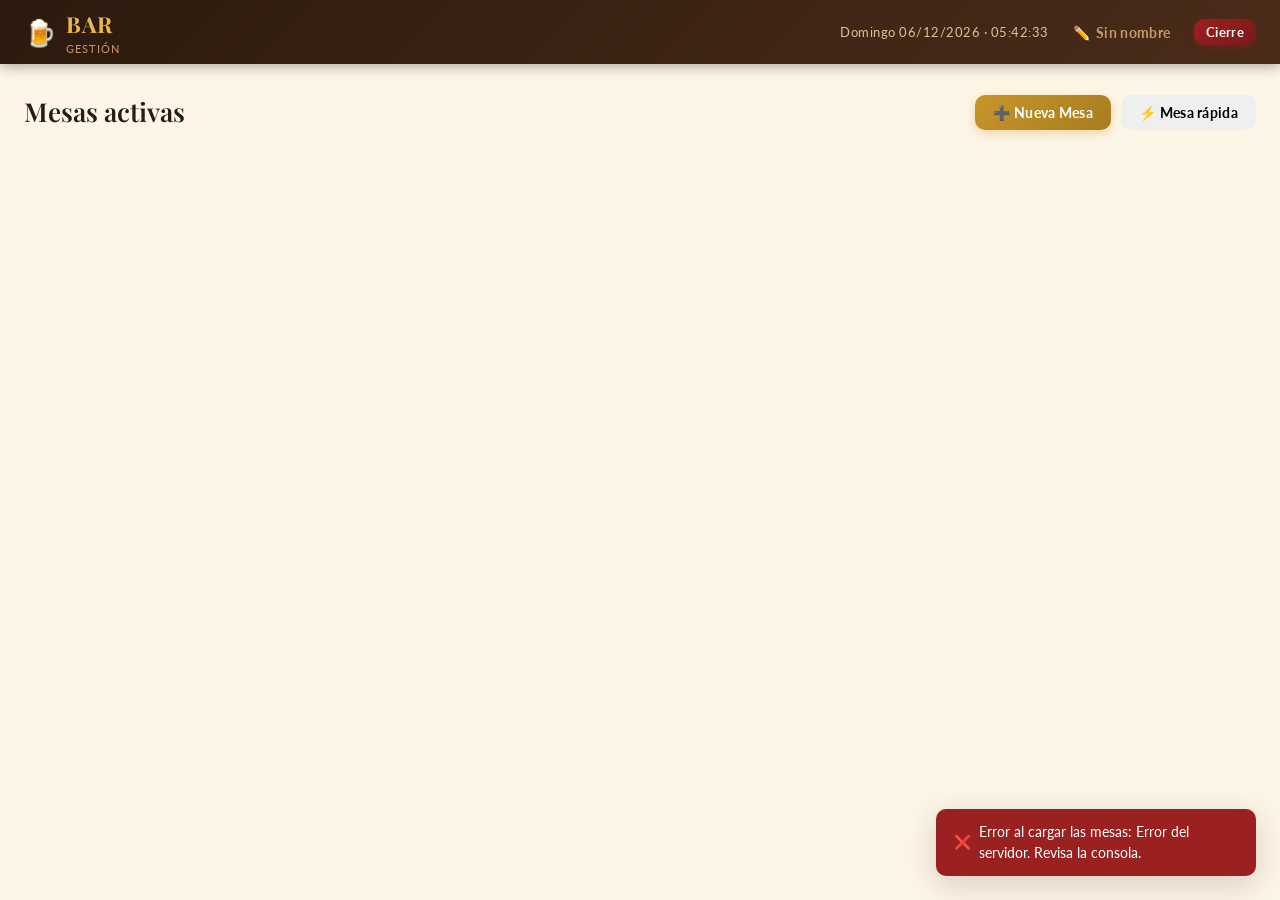
==== index.html @ d3d779aa "Proyecto Restaurante - Versión inicial Co-authored-by: Copilot <223556219+Copilot@users.noreply.gith" ====
<!DOCTYPE html>
<html lang="es">
<head>
  <meta charset="UTF-8" />
  <meta name="viewport" content="width=device-width, initial-scale=1.0" />
  <title>Bar · Gestión de Mesas</title>
  <link rel="stylesheet" href="style.css" />
</head>
<body>

  <header class="header">
    <div class="header-logo">
      <span class="icon">🍺</span>
      <div>
        <h1>BAR</h1>
        <div class="subtitle">GESTIÓN</div>
      </div>
    </div>
    <div class="header-right">
      <div class="header-clock" id="reloj"></div>
      <button class="btn btn-ghost" id="btnCambiarDispositivo">
       ✏️<span id="headerNombreDispositivo"></span>
      </button>
      <button class="btn btn-danger btn-sm" id="btnCierre">Cierre</button>
    </div>
  </header>

  <main class="page-main">
    <div class="page-toolbar">
      <h2>Mesas activas</h2>
      <div class="toolbar-actions">
        <button class="btn btn-primary" id="btnNuevaMesa">
          ➕ Nueva Mesa
        </button>
        <button class="btn btn-secondary" id="btnNuevaMesaRapida">
          ⚡ Mesa rápida
        </button>
      </div>
    </div>

    <div class="mesas-grid" id="mesasGrid">
    </div>
  </main>

  <div class="modal-overlay" id="modalNombreDispositivo">
    <div class="modal">
      <h3>Trabajador:</h3>
      <p class="modal-sub">Aparecerá cuando estés atendiendo una mesa.</p>
      <div class="form-group">
        <label for="inputNombreDispositivo">Nombre</label>
        <input
          type="text"
          id="inputNombreDispositivo"
          class="form-input"
          placeholder="Ej: Juan Pérez, María García..."
          maxlength="60"
          autocomplete="off"
        />
      </div>
      <div class="modal-actions">
        <button class="btn btn-primary" id="btnConfirmarDispositivo">Guardar</button>
      </div>
    </div>
  </div>

  <div class="modal-overlay" id="modalCrearMesa">
    <div class="modal">
      <h3>➕ Nueva Mesa</h3>
      <p class="modal-sub">Introduce el nombre o número para identificar la mesa.</p>
      <div class="form-group">
        <label for="inputNombreMesa">Nombre o número de mesa</label>
        <input
          type="text"
          id="inputNombreMesa"
          class="form-input"
          placeholder="Ej: Mesa 5, Terraza 2, Barra..."
          maxlength="40"
          autocomplete="off"
        />
      </div>
      <div class="modal-actions">
        <button class="btn btn-outline" id="btnCancelarCrear">Cancelar</button>
        <button class="btn btn-primary" id="btnConfirmarCrear">Crear Mesa</button>
      </div>
    </div>
  </div>

  <div class="modal-overlay" id="modalCierrePassword">
    <div class="modal">
      <h3>Acceso administrativo</h3>
      <p class="modal-sub">Introduce la contraseña para abrir el cierre del día.</p>
      <div class="form-group">
        <label for="inputCierrePassword">Contraseña</label>
        <input
          type="password"
          id="inputCierrePassword"
          class="form-input"
          placeholder="Contraseña de administrador"
          autocomplete="current-password"
        />
      </div>
      <div class="modal-actions">
        <button class="btn btn-outline" id="btnCancelarCierre">Cancelar</button>
        <button class="btn btn-danger" id="btnConfirmarCierre">Entrar</button>
      </div>
    </div>
  </div>

  <div class="loader-overlay" id="loader">
    <div class="spinner"></div>
  </div>

  <div class="toast-container" id="toastContainer"></div>

  <script src="api.js"></script>
  <script src="main.js"></script>
</body>
</html>
---- style.css ----
@import url('https://fonts.googleapis.com/css2?family=Playfair+Display:wght@600;700&family=Lato:wght@300;400;700&display=swap');

/* ─── VARIABLES ─────────────────────────────────────────────── */
:root {
  --bg:            #FDF5E6;
  --bg-card:       #FFFBF4;
  --bg-dark:       #2C1A0E;

  --brown-900:     #1A0D06;
  --brown-800:     #2C1A0E;
  --brown-700:     #4A2C1A;
  --brown-600:     #6B3F2A;
  --brown-500:     #8B5E3C;
  --brown-400:     #A87850;
  --brown-300:     #C49A6C;
  --brown-200:     #DCC098;
  --brown-100:     #EDD9B8;
  --brown-50:      #FAF0DC;

  --gold:          #C8952A;
  --gold-light:    #E8B84B;

  --text:          #2C1A0E;
  --text-muted:    #7A5A42;
  --text-light:    #B08060;

  --success:       #3A7A40;
  --success-bg:    #EAF5EB;
  --danger:        #9B2020;
  --danger-bg:     #FAEAEA;
  --warning:       #8A6000;
  --warning-bg:    #FFF8E1;
  --info-bg:       #EAF0FB;

  --border:        #D9C4A5;
  --border-light:  #EDE0CA;
  --shadow-sm:     0 2px 6px rgba(44,26,14,.10);
  --shadow:        0 4px 16px rgba(44,26,14,.14);
  --shadow-lg:     0 8px 32px rgba(44,26,14,.18);

  --radius:        10px;
  --radius-lg:     16px;

  --font-display:  'Playfair Display', Georgia, serif;
  --font-body:     'Lato', sans-serif;
}

/* ─── RESET & BASE ──────────────────────────────────────────── */
*, *::before, *::after { box-sizing: border-box; margin: 0; padding: 0; }

body {
  font-family: var(--font-body);
  background: var(--bg);
  color: var(--text);
  min-height: 100vh;
  font-size: 15px;
  line-height: 1.55;
}

.mesa-html,
body.mesa-page-body {
  height: 100%;
  overflow: hidden;
  overscroll-behavior-y: none;
}

/* ─── SCROLLBAR ─────────────────────────────────────────────── */
::-webkit-scrollbar { width: 6px; height: 6px; }
::-webkit-scrollbar-track { background: var(--brown-50); }
::-webkit-scrollbar-thumb { background: var(--brown-300); border-radius: 3px; }

/* ─── HEADER ────────────────────────────────────────────────── */
.header {
  background: linear-gradient(135deg, var(--brown-800) 0%, var(--brown-700) 100%);
  color: #fff;
  padding: 0 24px;
  height: 64px;
  display: flex;
  align-items: center;
  justify-content: space-between;
  box-shadow: 0 3px 12px rgba(0,0,0,.3);
  position: sticky;
  top: 0;
  z-index: 100;
}

.header-logo {
  display: flex;
  align-items: center;
  gap: 10px;
}

.header-logo .icon { font-size: 26px; }

.header-logo h1 {
  font-family: var(--font-display);
  font-size: 22px;
  font-weight: 700;
  color: var(--gold-light);
  letter-spacing: .5px;
}

.header-logo .subtitle {
  font-size: 11px;
  color: var(--brown-300);
  letter-spacing: 1px;
  text-transform: uppercase;
  margin-top: -2px;
}

.header-right {
  display: flex;
  align-items: center;
  gap: 12px;
}

.header-clock {
  font-size: 13px;
  color: var(--brown-200);
  letter-spacing: .5px;
  min-width: 140px;
  text-align: right;
}

/* ─── BOTONES ───────────────────────────────────────────────── */
.btn {
  display: inline-flex;
  align-items: center;
  gap: 6px;
  padding: 9px 18px;
  border: none;
  border-radius: var(--radius);
  font-family: var(--font-body);
  font-size: 14px;
  font-weight: 700;
  cursor: pointer;
  transition: all .18s ease;
  text-decoration: none;
  white-space: nowrap;
  letter-spacing: .3px;
}

.btn:active { transform: scale(.97); }

.btn-primary {
  background: linear-gradient(135deg, var(--gold) 0%, #A87C20 100%);
  color: #fff;
  box-shadow: 0 3px 10px rgba(200,149,42,.35);
}
.btn-primary:hover { background: linear-gradient(135deg, var(--gold-light) 0%, var(--gold) 100%); box-shadow: 0 4px 14px rgba(200,149,42,.45); }

.btn-success {
  background: linear-gradient(135deg, var(--success) 0%, #2E6033 100%);
  color: #fff;
  box-shadow: 0 3px 10px rgba(58,122,64,.3);
}
.btn-success:hover { filter: brightness(1.1); }

.btn-danger {
  background: linear-gradient(135deg, var(--danger) 0%, #7A1A1A 100%);
  color: #fff;
  box-shadow: 0 3px 10px rgba(155,32,32,.3);
}
.btn-danger:hover { filter: brightness(1.1); }

.btn-outline {
  background: transparent;
  color: var(--brown-600);
  border: 2px solid var(--brown-300);
}
.btn-outline:hover { background: var(--brown-50); border-color: var(--brown-400); }

.btn-ghost {
  background: transparent;
  color: var(--brown-300);
  border: none;
  padding: 6px 12px;
}
.btn-ghost:hover { background: rgba(255,255,255,.1); color: #fff; }

.btn-sm { padding: 5px 12px; font-size: 13px; }
.btn-lg { padding: 13px 28px; font-size: 16px; }
.btn:disabled { opacity: .45; cursor: not-allowed; transform: none !important; }

/* ─── PÁGINA PRINCIPAL (index) ──────────────────────────────── */
.page-main { max-width: 1280px; margin: 0 auto; padding: 28px 24px; }

.page-toolbar {
  display: flex;
  align-items: center;
  justify-content: space-between;
  margin-bottom: 28px;
  flex-wrap: wrap;
  gap: 12px;
}

.page-toolbar h2 {
  font-family: var(--font-display);
  font-size: 26px;
  color: var(--brown-800);
  font-weight: 600;
}

.toolbar-actions { display: flex; gap: 10px; flex-wrap: wrap; }

/* ─── GRID DE MESAS ─────────────────────────────────────────── */
.mesas-grid {
  display: grid;
  grid-template-columns: repeat(auto-fill, minmax(220px, 1fr));
  gap: 18px;
}

.mesa-card {
  background: var(--bg-card);
  border: 1.5px solid var(--border);
  border-radius: var(--radius-lg);
  padding: 20px;
  cursor: pointer;
  transition: all .2s ease;
  position: relative;
  box-shadow: var(--shadow-sm);
  overflow: hidden;
}

.mesa-card::before {
  content: '';
  position: absolute;
  top: 0; left: 0; right: 0;
  height: 4px;
  background: var(--brown-300);
  transition: background .2s ease;
}

.mesa-card.disponible::before { background: linear-gradient(90deg, var(--gold), var(--gold-light)); }
.mesa-card.bloqueada::before  { background: linear-gradient(90deg, #e05c3a, #c94020); }
.mesa-card.pagada::before     { background: linear-gradient(90deg, var(--success), #4CAF50); }

.mesa-card {
  cursor: pointer;
}

.mesa-card:hover {
  border-color: var(--brown-400);
  box-shadow: var(--shadow);
  transform: translateY(-2px);
}

.mesa-card.bloqueada { cursor: not-allowed; }
.mesa-card.bloqueada:hover { transform: none; }
.mesa-card.pagada { opacity: .75; }

.mesa-card-header {
  display: flex;
  align-items: flex-start;
  justify-content: space-between;
  margin-bottom: 12px;
}

.mesa-nombre {
  font-family: var(--font-display);
  font-size: 20px;
  font-weight: 700;
  color: var(--brown-800);
}

.mesa-card-meta {
  display: flex;
  justify-content: space-between;
  align-items: center;
  gap: 16px;
  margin-bottom: 14px;
  flex-wrap: wrap;
}

.mesa-card-footer {
  display: flex;
  justify-content: flex-end;
  margin-bottom: 8px;
}

.mesa-card-toggle {
  padding: 8px 14px;
  border-radius: 999px;
}

.mesa-card-details {
  max-height: 0;
  overflow: hidden;
  opacity: 0;
  transition: max-height .22s ease, opacity .22s ease, padding-top .22s ease;
  border-top: 1px solid var(--border);
  padding-top: 0;
}

.mesa-card.expanded .mesa-card-details {
  max-height: 800px;
  opacity: 1;
  padding-top: 14px;
}

.mesa-details-loading,
.mesa-details-empty,
.mesa-details-error {
  font-size: 14px;
  color: var(--text-muted);
  padding: 8px 0;
}

.mesa-detail-group {
  display: grid;
  gap: 8px;
  margin-bottom: 14px;
}

.mesa-detail-title {
  font-size: 13px;
  font-weight: 700;
  color: var(--brown-700);
  text-transform: uppercase;
  letter-spacing: .5px;
}

.mesa-detail-row {
  display: flex;
  justify-content: space-between;
  gap: 12px;
  padding: 10px 0;
  border-top: 1px solid var(--border);
}

.mesa-detail-row:first-child {
  border-top: none;
}

.mesa-detail-item {
  flex: 1 1 60%;
  min-width: 0;
  color: var(--brown-800);
  font-size: 14px;
}

.mesa-detail-qty {
  font-weight: 700;
  margin-right: 6px;
  color: var(--brown-600);
}

.mesa-detail-meta {
  white-space: nowrap;
  font-size: 13px;
  color: var(--text-muted);
}

.mesa-detail-status {
  font-size: 12px;
  font-weight: 700;
  color: var(--brown-500);
  margin-left: 6px;
}

.mesa-card-actions {
  display: flex;
  justify-content: flex-end;
  gap: 10px;
  padding-top: 6px;
}

.mesa-card-open-button {
  white-space: nowrap;
}

.mesa-card.expanded {
  box-shadow: var(--shadow);
}

.badge {
  display: inline-flex;
  align-items: center;
  gap: 4px;
  padding: 3px 9px;
  border-radius: 20px;
  font-size: 11px;
  font-weight: 700;
  letter-spacing: .5px;
  text-transform: uppercase;
}

.badge-disponible { background: var(--warning-bg); color: var(--warning); }
.badge-bloqueada  { background: #FDECEA; color: #B71C1C; }
.badge-pagada     { background: var(--success-bg); color: var(--success); }

.mesa-info {
  font-size: 13px;
  color: var(--text-muted);
  margin-bottom: 14px;
  min-height: 36px;
}

.mesa-info .camarero {
  display: flex;
  align-items: center;
  gap: 5px;
  font-weight: 700;
  color: #B71C1C;
  margin-bottom: 2px;
}

.mesa-total {
  font-size: 22px;
  font-weight: 700;
  color: var(--brown-700);
  font-family: var(--font-display);
}

.mesa-total span { font-size: 13px; font-weight: 400; color: var(--text-muted); }

.empty-state {
  grid-column: 1 / -1;
  text-align: center;
  padding: 80px 20px;
  color: var(--text-muted);
}
.empty-state .empty-icon { font-size: 64px; margin-bottom: 16px; opacity: .4; }
.empty-state h3 { font-family: var(--font-display); font-size: 22px; margin-bottom: 8px; color: var(--brown-500); }
.empty-state p  { font-size: 14px; }

/* ─── PÁGINA DE MESA ────────────────────────────────────────── */
.page-mesa { height: calc(100dvh - 64px); display: flex; flex-direction: column; overflow: hidden; overscroll-behavior: contain; }

.mesa-header {
  background: var(--bg-card);
  border-bottom: 1.5px solid var(--border);
  padding: 14px 24px;
  display: flex;
  align-items: center;
  justify-content: space-between;
  gap: 12px;
  flex-wrap: wrap;
  box-shadow: var(--shadow-sm);
  position: sticky;
  top: 0;
  z-index: 90;
  flex-shrink: 0;
}

.mesa-header-left { 
  display: flex;
  align-items: center;
  gap: 10px;
  flex-wrap: wrap;
}

.mesa-header h2 {
  font-family: var(--font-display);
  font-size: 24px;
  color: var(--brown-800);
}

.mesa-header .camarero-tag {
  background: var(--brown-50);
  border: 1.5px solid var(--border);
  border-radius: 20px;
  padding: 4px 12px;
  font-size: 13px;
  color: var(--brown-600);
}

.mesa-header .camarero-tag strong { color: var(--brown-800); }

.mesa-body {
  flex: 1;
  display: grid;
  grid-template-columns: 1fr 480px;
  overflow: hidden;
}

/* ─── PANEL IZQUIERDO: PRODUCTOS ────────────────────────────── */
.productos-panel {
  display: flex;
  flex-direction: column;
  border-right: 1.5px solid var(--border);
  overflow: hidden;
}

.productos-search {
  padding: 14px 16px;
  border-bottom: 1px solid var(--border-light);
  background: var(--brown-50);
}

.search-input {
  width: 100%;
  padding: 9px 14px;
  border: 1.5px solid var(--border);
  border-radius: var(--radius);
  font-family: var(--font-body);
  font-size: 14px;
  background: #fff;
  color: var(--text);
  outline: none;
  transition: border-color .2s;
}
.search-input:focus { border-color: var(--brown-400); box-shadow: 0 0 0 3px rgba(168,120,80,.12); }
.search-input::placeholder { color: var(--text-light); }

.categorias-tabs {
  display: flex;
  gap: 6px;
  padding: 10px 16px;
  border-bottom: 1px solid var(--border-light);
  background: var(--brown-50);
  overflow-x: auto;
  flex-shrink: 0;
}
.categorias-tabs::-webkit-scrollbar { height: 3px; }

.cat-tab {
  padding: 5px 14px;
  border-radius: 20px;
  font-size: 12px;
  font-weight: 700;
  cursor: pointer;
  border: 1.5px solid var(--border);
  background: #fff;
  color: var(--text-muted);
  white-space: nowrap;
  transition: all .15s;
}
.cat-tab.active, .cat-tab:hover {
  background: var(--brown-700);
  border-color: var(--brown-700);
  color: #fff;
}

.productos-lista {
  flex: 1;
  overflow-y: auto;
  overscroll-behavior: contain;
  -webkit-overflow-scrolling: touch;
  padding: 12px 16px;
  display: flex;
  flex-direction: column;
  gap: 8px;
}

.producto-row {
  background: var(--bg-card);
  border: 1.5px solid var(--border-light);
  border-radius: var(--radius);
  padding: 12px 14px;
  display: flex;
  align-items: center;
  justify-content: space-between;
  gap: 10px;
  transition: all .15s;
}
.producto-row:hover { border-color: var(--brown-300); background: var(--brown-50); }
.producto-row.en-pedido { border-color: var(--gold); background: #FFFBEF; }

.prod-info { flex: 1; }
.prod-nombre { font-weight: 700; font-size: 14px; color: var(--brown-800); }
.prod-cat    { font-size: 11px; color: var(--text-light); text-transform: uppercase; letter-spacing: .5px; }
.prod-precio { font-family: var(--font-display); font-weight: 700; color: var(--brown-600); font-size: 15px; min-width: 55px; text-align: right; }

.qty-control {
  display: flex;
  align-items: center;
  gap: 8px;
  background: var(--brown-50);
  border: 1.5px solid var(--border);
  border-radius: var(--radius);
  padding: 2px 4px;
}

.qty-btn {
  width: 28px; height: 28px;
  border: none;
  border-radius: 6px;
  background: var(--brown-700);
  color: #fff;
  font-size: 18px;
  font-weight: 700;
  cursor: pointer;
  display: flex; align-items: center; justify-content: center;
  line-height: 1;
  transition: background .15s;
  padding-bottom: 2px;
}
.qty-btn:hover   { background: var(--brown-800); }
.qty-btn.minus   { background: var(--brown-400); }
.qty-btn.minus:hover { background: var(--brown-500); }

.qty-val {
  min-width: 26px;
  text-align: center;
  font-weight: 700;
  font-size: 15px;
  color: var(--brown-800);
}

/* ─── PANEL DERECHO: PEDIDO ─────────────────────────────────── */
.pedido-panel {
  display: flex;
  flex-direction: column;
  background: var(--bg-card);
  overflow: hidden;
}

.pedido-header {
  padding: 14px 16px;
  border-bottom: 1.5px solid var(--border);
  background: var(--brown-800);
  color: #fff;
}

.pedido-header h3 {
  font-family: var(--font-display);
  font-size: 18px;
  color: var(--gold-light);
}

.pedido-lista {
  flex: 1;
  overflow-y: auto;
  overscroll-behavior: contain;
  -webkit-overflow-scrolling: touch;
  padding: 12px;
  display: flex;
  flex-direction: column;
  gap: 6px;
}

.pedido-empty {
  text-align: center;
  padding: 40px 16px;
  color: var(--text-light);
  font-size: 13px;
}
.pedido-empty .pedido-empty-icon { font-size: 40px; margin-bottom: 10px; opacity: .35; }

.pedido-linea {
  background: var(--brown-50);
  border: 1px solid var(--border-light);
  padding: 14px 14px;
  border-radius: 12px;
  display: flex;
  align-items: center;
  gap: 8px;
}

.pedido-linea-qty {
  width: 26px; height: 26px;
  background: var(--brown-700);
  color: #fff;
  border-radius: 6px;
  display: flex; align-items: center; justify-content: center;
  font-size: 12px;
  font-weight: 700;
  flex-shrink: 0;
}

.pedido-linea-nombre {
  flex: 1;
  font-size: 14px;
  font-weight: 700;
  color: var(--brown-800);
  line-height: 1.3;
}

.pedido-linea-subtotal {
  font-family: var(--font-display);
  font-weight: 700;
  color: var(--brown-700);
  font-size: 15px;
  min-width: 52px;
  text-align: right;
}

.pedido-linea-del {
  width: 22px; height: 22px;
  border: none;
  background: transparent;
  color: var(--text-light);
  cursor: pointer;
  border-radius: 4px;
  display: flex; align-items: center; justify-content: center;
  font-size: 16px;
  transition: all .15s;
  flex-shrink: 0;
}
.pedido-linea-del:hover { background: var(--danger-bg); color: var(--danger); }

.pedido-footer {
  border-top: 2px solid var(--border);
  padding: 16px;
}

.pedido-total-row {
  display: flex;
  justify-content: space-between;
  align-items: center;
  margin-bottom: 16px;
}

.pedido-total-label {
  font-size: 13px;
  font-weight: 700;
  color: var(--text-muted);
  text-transform: uppercase;
  letter-spacing: .5px;
}

.pedido-total-amount {
  font-family: var(--font-display);
  font-size: 28px;
  font-weight: 700;
  color: var(--brown-800);
}

.pedido-total-amount .eur { font-size: 16px; color: var(--text-muted); }

.pedido-actions { display: flex; flex-direction: column; gap: 8px; }

/* ─── PÁGINA DE CIERRE ──────────────────────────────────────── */
.page-cierre { max-width: 900px; margin: 0 auto; padding: 28px 24px; }

.cierre-header {
  display: flex;
  align-items: center;
  gap: 16px;
  margin-bottom: 28px;
}

.cierre-header h2 {
  font-family: var(--font-display);
  font-size: 28px;
  color: var(--brown-800);
}

.alert {
  padding: 14px 18px;
  border-radius: var(--radius);
  margin-bottom: 20px;
  display: flex;
  align-items: flex-start;
  gap: 12px;
  font-size: 14px;
}

.alert-icon { font-size: 20px; flex-shrink: 0; margin-top: 1px; }
.alert-body h4 { font-size: 14px; font-weight: 700; margin-bottom: 3px; }

.alert-warning { background: var(--warning-bg); color: var(--warning); border: 1.5px solid #FFD54F; }
.alert-success { background: var(--success-bg); color: var(--success); border: 1.5px solid #A5D6A7; }
.alert-info    { background: var(--info-bg); color: #1A4A8A; border: 1.5px solid #90CAF9; }

.cierre-resumen {
  background: var(--bg-card);
  border: 1.5px solid var(--border);
  border-radius: var(--radius-lg);
  padding: 24px;
  margin-bottom: 24px;
  box-shadow: var(--shadow-sm);
}

.cierre-resumen h3 {
  font-family: var(--font-display);
  font-size: 18px;
  color: var(--brown-700);
  margin-bottom: 16px;
  padding-bottom: 10px;
  border-bottom: 1px solid var(--border-light);
}

.cierre-mesas-list { display: flex; flex-direction: column; gap: 10px; }

.cierre-mesa-item {
  border: 1px solid var(--border-light);
  border-radius: var(--radius);
  overflow: hidden;
}

.cierre-mesa-title {
  background: var(--brown-50);
  padding: 10px 14px;
  display: flex;
  justify-content: space-between;
  align-items: center;
  cursor: pointer;
  user-select: none;
}

.cierre-mesa-title h4 {
  font-weight: 700;
  font-size: 15px;
  color: var(--brown-800);
}

.cierre-mesa-title .mesa-camarero {
  font-size: 12px;
  color: var(--text-muted);
}

.cierre-mesa-total-badge {
  font-family: var(--font-display);
  font-size: 16px;
  font-weight: 700;
  color: var(--brown-700);
  background: var(--gold-light);
  padding: 3px 12px;
  border-radius: 20px;
  color: var(--brown-900);
}

.cierre-mesa-lineas {
  background: #fff;
  padding: 8px 14px;
  display: none;
}

.cierre-mesa-lineas.open { display: block; }

.cierre-linea-row {
  display: flex;
  justify-content: space-between;
  padding: 5px 0;
  font-size: 13px;
  border-bottom: 1px solid var(--border-light);
}
.cierre-linea-row:last-child { border-bottom: none; }

.cierre-total-final {
  background: var(--brown-800);
  color: #fff;
  border-radius: var(--radius-lg);
  padding: 20px 28px;
  display: flex;
  align-items: center;
  justify-content: space-between;
  margin-bottom: 24px;
  box-shadow: var(--shadow);
}

.cierre-total-final .label {
  font-size: 14px;
  color: var(--brown-200);
  text-transform: uppercase;
  letter-spacing: .8px;
  font-weight: 700;
}

.cierre-total-final .amount {
  font-family: var(--font-display);
  font-size: 40px;
  font-weight: 700;
  color: var(--gold-light);
}

.cierre-actions { display: flex; gap: 12px; flex-wrap: wrap; }

.mesas-pendientes-list {
  margin-top: 10px;
  display: flex;
  flex-direction: column;
  gap: 6px;
}

.pendiente-item {
  background: #fff;
  border: 1px solid #FFCDD2;
  border-radius: var(--radius);
  padding: 8px 12px;
  display: flex;
  justify-content: space-between;
  font-size: 13px;
}

/* ─── MODALES ───────────────────────────────────────────────── */
.modal-overlay {
  position: fixed;
  inset: 0;
  background: rgba(30,15,5,.55);
  backdrop-filter: blur(3px);
  display: flex;
  align-items: center;
  justify-content: center;
  z-index: 999;
  opacity: 0;
  pointer-events: none;
  transition: opacity .2s;
}

.modal-overlay.open { opacity: 1; pointer-events: all; }

.modal {
  background: var(--bg-card);
  border-radius: var(--radius-lg);
  padding: 28px;
  width: 100%;
  max-width: 400px;
  box-shadow: var(--shadow-lg);
  transform: translateY(16px) scale(.97);
  transition: transform .22s ease;
  border-top: 4px solid var(--gold);
}

.modal-overlay.open .modal { transform: translateY(0) scale(1); }

.modal h3 {
  font-family: var(--font-display);
  font-size: 22px;
  color: var(--brown-800);
  margin-bottom: 6px;
}

.modal .modal-sub {
  font-size: 13px;
  color: var(--text-muted);
  margin-bottom: 20px;
}

.form-group { margin-bottom: 16px; }

.form-group label {
  display: block;
  font-size: 12px;
  font-weight: 700;
  color: var(--text-muted);
  text-transform: uppercase;
  letter-spacing: .6px;
  margin-bottom: 6px;
}

.form-input {
  width: 100%;
  padding: 11px 14px;
  border: 1.5px solid var(--border);
  border-radius: var(--radius);
  font-family: var(--font-body);
  font-size: 15px;
  color: var(--text);
  background: #fff;
  outline: none;
  transition: border-color .2s;
}
.form-input:focus { border-color: var(--brown-500); box-shadow: 0 0 0 3px rgba(139,94,60,.12); }

.modal-actions {
  display: flex;
  gap: 10px;
  justify-content: flex-end;
  flex-wrap: wrap;
  margin-top: 20px;
}

.modal-actions .btn {
  min-width: 110px;
}

@media (max-width: 520px) {
  .modal {
    width: min(92vw, 420px);
    padding: 22px 16px;
  }
  .modal-actions {
    flex-direction: column;
    align-items: stretch;
  }
  .modal-actions .btn {
    width: 100%;
  }
}

/* ─── LOADING / TOAST ───────────────────────────────────────── */
.loader-overlay {
  position: fixed;
  inset: 0;
  background: rgba(253,245,230,.7);
  display: flex;
  align-items: center;
  justify-content: center;
  z-index: 2000;
  display: none;
}
.loader-overlay.active { display: flex; }

.spinner {
  width: 40px; height: 40px;
  border: 4px solid var(--border);
  border-top-color: var(--brown-600);
  border-radius: 50%;
  animation: spin .7s linear infinite;
}
@keyframes spin { to { transform: rotate(360deg); } }

.toast-container {
  position: fixed;
  bottom: 24px;
  right: 24px;
  z-index: 3000;
  display: flex;
  flex-direction: column;
  gap: 8px;
}

.toast {
  background: var(--brown-800);
  color: #fff;
  padding: 12px 18px;
  border-radius: var(--radius);
  font-size: 14px;
  box-shadow: var(--shadow-lg);
  max-width: 320px;
  animation: slideIn .3s ease;
  display: flex;
  align-items: center;
  gap: 8px;
}
.toast.success { background: var(--success); }
.toast.error   { background: var(--danger); }
.toast.warning { background: var(--warning); }

/* ─── ESTADO Y COMENTARIO EN PEDIDO ────────────────────────── */
.pedido-linea { flex-direction: column; gap: 8px; align-items: stretch; }

.pedido-linea-top {
  display: flex;
  align-items: center;
  gap: 8px;
}

.pedido-linea-bottom {
  display: flex;
  flex-direction: column;
  gap: 6px;
  padding-left: 4px;
}

.estado-btns {
  display: flex;
  gap: 5px;
  flex-wrap: wrap;
}

.estado-btn {
  padding: 3px 10px;
  border-radius: 20px;
  border: 1.5px solid var(--border);
  background: #fff;
  font-size: 11px;
  font-weight: 700;
  cursor: pointer;
  color: var(--text-muted);
  transition: all .15s;
  white-space: nowrap;
}

.estado-btn:hover { border-color: var(--brown-400); color: var(--brown-700); }
.estado-btn.active.pedido     { background: #FFF8E1; border-color: #F9A825; color: #8A6000; }
.estado-btn.active.preparando { background: #E3F2FD; border-color: #1E88E5; color: #1A4A8A; }
.estado-btn.active.servido    { background: var(--success-bg); border-color: var(--success); color: var(--success); }

.comentario-input {
  width: 100%;
  padding: 5px 10px;
  border: 1.5px solid var(--border-light);
  border-radius: var(--radius);
  font-family: var(--font-body);
  font-size: 12px;
  color: var(--text);
  background: var(--brown-50);
  outline: none;
  transition: border-color .2s;
}
.comentario-input:focus { border-color: var(--brown-400); background: #fff; }
.comentario-input::placeholder { color: var(--text-light); }

@keyframes slideIn {
  from { opacity: 0; transform: translateX(30px); }
  to   { opacity: 1; transform: translateX(0); }
}

/* ─── RESPONSIVE ────────────────────────────────────────────── */
.mesa-tabs { display: none; }

@media (max-width: 768px) {

  .header { padding: 0 14px; height: 56px; }
  .header-logo h1 { font-size: 18px; }
  .header-logo .subtitle { display: none; }
  .header-clock { display: none; }

  .page-main { padding: 16px 12px; }
  .mesas-grid { grid-template-columns: repeat(auto-fill, minmax(150px, 1fr)); gap: 12px; }
  .mesa-card { padding: 14px; }
  .mesa-nombre { font-size: 17px; }

  .mesa-header { padding: 10px 14px; gap: 8px; }
  .mesa-header h2 { font-size: 18px; }
  .mesa-header-left { gap: 8px; }
  .toolbar-actions .btn-sm { padding: 5px 9px; font-size: 12px; }

  .mesa-tabs {
    display: flex;
    border-bottom: 2px solid var(--border);
    background: var(--bg-card);
    flex-shrink: 0;
    position: sticky;
    top: 56px;
    z-index: 80;
  }

  .mesa-header {
    position: sticky;
    top: 0;
    z-index: 90;
  }

  .mesa-tab {
    flex: 1;
    padding: 12px;
    border: none;
    background: transparent;
    font-family: var(--font-body);
    font-size: 14px;
    font-weight: 700;
    color: var(--text-muted);
    cursor: pointer;
    border-bottom: 3px solid transparent;
    margin-bottom: -2px;
    transition: all .15s;
    display: flex;
    align-items: center;
    justify-content: center;
    gap: 6px;
  }

  .mesa-tab.active {
    color: var(--brown-800);
    border-bottom-color: var(--gold);
  }

  .tab-badge {
    background: var(--gold);
    color: var(--brown-900);
    font-size: 11px;
    font-weight: 700;
    padding: 1px 7px;
    border-radius: 20px;
  }

  .page-mesa {
    height: calc(100dvh - 56px);
    display: flex;
    flex-direction: column;
    overflow: hidden;
  }

  .mesa-body {
    flex: 1;
    display: block;
    overflow: hidden;
    position: relative;
  }

  .productos-panel,
  .pedido-panel {
    position: absolute;
    inset: 0;
    width: 100%;
    height: 100%;
    border: none;
    transition: opacity .2s, transform .2s;
  }

  .productos-panel { display: flex; flex-direction: column; }
  .pedido-panel    { display: flex; flex-direction: column; }

  .productos-panel.tab-hidden,
  .pedido-panel.tab-hidden {
    opacity: 0;
    pointer-events: none;
    transform: translateX(20px);
  }

  .qty-btn { width: 36px; height: 36px; font-size: 22px; }
  .qty-val  { font-size: 16px; }
  .producto-row { padding: 12px 10px; }
  .prod-nombre  { font-size: 15px; }

  /* Footer del pedido */
  .pedido-footer { padding: 12px; }
  .pedido-total-amount { font-size: 24px; }
  .btn-lg { padding: 13px 20px; font-size: 15px; }

  /* Toast abajo centrado */
  .toast-container { right: 12px; left: 12px; bottom: 16px; }
  .toast { max-width: 100%; }
}

/* ─── MODAL COBRO ───────────────────────────────────────────── */
.modal-cobro { max-width: 500px; }

.cobro-resumen {
  background: var(--brown-50);
  border: 1.5px solid var(--border);
  border-radius: var(--radius);
  padding: 12px 16px;
  margin-bottom: 12px;
}

.cobro-resumen-row {
  display: flex;
  justify-content: space-between;
  align-items: center;
  font-size: 14px;
  color: var(--text-muted);
  padding: 3px 0;
}

.cobro-seleccion strong {
  color: var(--gold);
  font-size: 18px;
  font-family: var(--font-display);
}

.cobro-lineas {
  max-height: 280px;
  overflow-y: auto;
  display: flex;
  flex-direction: column;
  gap: 6px;
  margin-bottom: 12px;
  border: 1px solid var(--border-light);
  border-radius: var(--radius);
  padding: 8px;
}

.cobro-linea {
  display: flex;
  align-items: center;
  gap: 10px;
  padding: 8px 10px;
  border-radius: var(--radius);
  background: #fff;
  border: 1.5px solid var(--border-light);
  cursor: pointer;
  transition: all .15s;
  user-select: none;
}

.cobro-linea:hover { border-color: var(--brown-300); background: var(--brown-50); }

.cobro-linea.seleccionada {
  border-color: var(--gold);
  background: #FFFBEF;
}

.cobro-linea input[type="checkbox"] {
  width: 16px;
  height: 16px;
  cursor: pointer;
  accent-color: var(--gold);
  flex-shrink: 0;
}

.cobro-linea-info { flex: 1; }

.cobro-linea-nombre {
  font-size: 13px;
  font-weight: 700;
  color: var(--brown-800);
}

.cobro-linea-meta {
  font-size: 11px;
  color: var(--text-light);
}

.cobro-linea-precio {
  font-family: var(--font-display);
  font-weight: 700;
  font-size: 14px;
  color: var(--brown-700);
}

.cobro-actions {
  justify-content: space-between;
  flex-wrap: wrap;
  gap: 8px;
}

/* ─── TABS PEDIDO ───────────────────────────────────────────── */
.pedido-tabs {
  position: sticky;
  top: 0;
  z-index: 20;

  display: flex;
  gap: 6px;

  background: var(--bg-card);
  padding-bottom: 8px;
  margin-bottom: 8px;

  border-bottom: 1px solid var(--border-light);
}

.pedido-tab {
  flex: 1;

  border: none;
  background: var(--brown-50);

  padding: 10px 14px;
  border-radius: var(--radius);

  font-size: 13px;
  font-weight: 700;

  cursor: pointer;
  transition: all .15s;
}

.pedido-tab.active {
  background: var(--brown-700);
  color: white;
}

.pedido-tab-badge {
  background: var(--border);
  color: var(--text-muted);
  font-size: 10px;
  padding: 1px 6px;
  border-radius: 20px;
}

.pedido-tab.active .pedido-tab-badge {
  background: var(--gold);
  color: var(--brown-900);
}

/* ─── LÍNEAS BLOQUEADAS ─────────────────────────────────────── */
.linea-bloqueada {
  opacity: 0.75;
  background: var(--brown-50) !important;
  border-left: 3px solid var(--brown-300) !important;
  transition: all .15s ease;
}

.linea-bloqueada:hover {
  background: #FFFBEF;
  border-color: var(--gold);
}

.estado-tag {
  display: inline-flex;
  align-items: center;
  padding: 3px 10px;
  border-radius: 20px;
  font-size: 11px;
  font-weight: 700;
  border: 1.5px solid var(--border);
  color: var(--text-muted);
}

.estado-tag-pedido     { background: #FFEBEE; border-color: #E53935; color: #B71C1C; }
.estado-tag-en-curso  { background: #FFF8E1; border-color: #F9A825; color: #8A6000; }
.estado-tag-listo     { background: #E3F2FD; border-color: #1E88E5; color: #1A4A8A; }
.estado-tag-servido   { background: var(--success-bg); border-color: var(--success); color: var(--success); }
.estado-tag-pagado    { background: #E8F5E9; border-color: #43A047; color: #2E7D32; }
.estado-tag-otro      { background: #F5F5F5; border-color: var(--border); color: var(--text-muted); }

#pedidoActual, #pedidoAnterior {
  display: flex;
  flex-direction: column;
  gap: 6px;
}

.cobro-grupo {
  border: 1.5px solid var(--border);
  border-radius: var(--radius);
  overflow: hidden;
  margin-bottom: 6px;
}

.cobro-grupo-header {
  background: var(--brown-100);
  padding: 8px 12px;
  display: flex;
  justify-content: space-between;
  font-size: 12px;
  font-weight: 700;
  color: var(--brown-700);
  cursor: pointer;
  user-select: none;
}

.cobro-grupo-header:hover { background: var(--brown-200); }

.comentario-label {
  font-size: 11px;
  color: var(--text-muted);
  font-style: italic;
  padding: 2px 4px;
}

/* ─── SUBFAMILIAS ───────────────────────────────────────────── */
.subfamilias-tabs {
  background: var(--brown-100);
  border-top: 1px solid var(--border);
}

.cat-familia {
  border-bottom: 2px solid transparent;
}

.cat-sub {
  font-size: 11px;
  padding: 4px 12px;
  background: var(--brown-100);
  border-color: var(--border-light);
  color: var(--text-muted);
}

.cat-sub.active {
  background: var(--brown-600);
  border-color: var(--brown-600);
  color: #fff;
}

/* ─── FAVORITOS ─────────────────────────────────────────────── */
.fav-btn {
  background: transparent;
  border: none;
  font-size: 18px;
  cursor: pointer;
  color: var(--border);
  transition: color .15s, transform .15s;
  padding: 0 4px;
  line-height: 1;
  flex-shrink: 0;
}

.fav-btn:hover  { color: var(--gold); transform: scale(1.2); }
.fav-btn.fav-activo { color: var(--gold); }

.cobro-qty-control {
  display: flex;
  align-items: center;
  gap: 6px;
}

.cobro-qty-max {
  font-size: 11px;
  color: var(--text-light);
}

.pedido-linea-info {
  flex: 1;
  display: flex;
  flex-direction: column;
  gap: 4px;
}

.pedido-qty-control {
  display: flex;
  align-items: center;
  gap: 5px;

  flex-shrink: 0;
}

.pedido-qty-control .qty-btn {
  width: 30px;
  height: 30px;

  font-size: 18px;
  border-radius: 7px;
}

.pedido-qty-control .pedido-linea-qty {
  min-width: 28px;
  height: 30px;

  display: flex;
  align-items: center;
  justify-content: center;

  background: #fff;

  border: 1px solid var(--border);
  border-radius: 7px;

  text-align: center;

  font-size: 14px;
  font-weight: 700;

  color: var(--brown-800);

  box-shadow: inset 0 1px 2px rgba(0,0,0,.04);
}

.linea-flash {
  animation: flashPedido .35s ease;
}

@keyframes flashPedido {

  0% {
    background: #FFF8D8;
    border-color: #E7B93E;
    transform: scale(1);
  }

  50% {
    background: #FFF1A6;
    border-color: #D9A400;
    transform: scale(1.01);
  }

  100% {
    background: '';
    border-color: '';
    transform: scale(1);
  }
}

.producto-flash {
  animation: productoFlash .18s ease;
}

@keyframes productoFlash {

  0% {
    background: #FFF6D6;
    border-color: #E7B93E;
  }

  50% {
    background: #FFE58F;
    border-color: #D4A017;
  }

  100% {
    background: '';
    border-color: '';
  }
}

.buscar-rapido-box {
  position: sticky;
  top: 0;
  z-index: 50;
  background: var(--bg-card);
  padding: 10px;
  border-bottom: 1px solid var(--border-light);
}

.buscar-rapido-input {
  width: 100%;
  padding: 10px 12px;
  border: 1.5px solid var(--border);
  border-radius: var(--radius);
  font-size: 14px;
  outline: none;
}

.buscar-rapido-input:focus {
  border-color: var(--gold);
  box-shadow: 0 0 0 3px rgba(200,149,42,.15);
}

.buscar-rapido-resultados {
  max-height: 220px;
  overflow-y: auto;
  margin-top: 8px;
  display: flex;
  flex-direction: column;
  gap: 6px;
}

.buscar-item {
  padding: 10px;
  border-radius: var(--radius);
  background: var(--brown-50);
  border: 1px solid var(--border-light);
  cursor: pointer;
  display: flex;
  justify-content: space-between;
}

.buscar-item:hover {
  background: var(--gold-light);
}

.pedido-comentario-row {
  display: flex;
  gap: 6px;
  align-items: center;
  padding-top: 4px;
}

.comentario-send-btn {
  background: var(--brown-600);
  color: #fff;
  border: none;
  border-radius: var(--radius);
  padding: 5px 10px;
  font-size: 14px;
  cursor: pointer;
  flex-shrink: 0;
  transition: background .15s;
}
.comentario-send-btn:hover { background: var(--brown-800); }

.modal-ticket {
  max-width: 420px;
  font-family: monospace;
}

.ticket-wrap { padding: 8px 0; }
.ticket-nombre-bar { font-size: 20px; font-weight: 700; text-align: center; margin-bottom: 4px; }
.ticket-fecha, .ticket-mesa { text-align: center; font-size: 12px; color: var(--text-muted); }
.ticket-sep { text-align: center; color: var(--border); margin: 10px 0; letter-spacing: 2px; }
.ticket-tabla { width: 100%; border-collapse: collapse; margin: 8px 0; }
.ticket-tabla th { border-bottom: 1.5px solid var(--border); padding: 4px; font-size: 12px; }
.ticket-tabla td { padding: 4px; font-size: 13px; border-bottom: 1px solid var(--border-light); }
.ticket-total { font-size: 18px; font-weight: 700; text-align: right; margin-top: 10px; color: var(--brown-800); }
.ticket-gracias { text-align: center; margin-top: 14px; font-size: 12px; color: var(--text-light); }
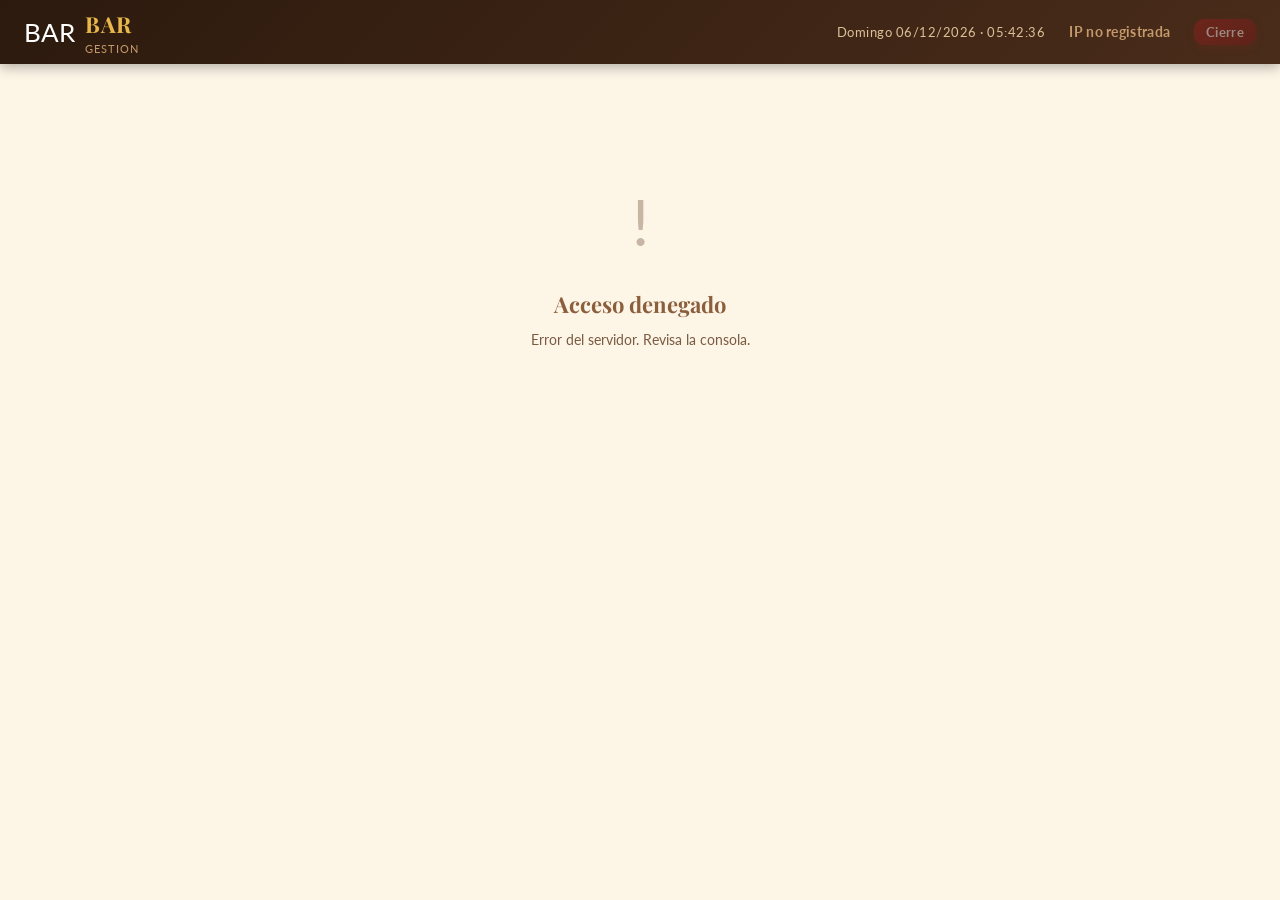
==== commit 24b4e5fc: "20260612 - Registro por IP" ====
--- a/index.html
+++ b/index.html
@@ -3,24 +3,22 @@
 <head>
   <meta charset="UTF-8" />
   <meta name="viewport" content="width=device-width, initial-scale=1.0" />
-  <title>Bar · Gestión de Mesas</title>
+  <title>Bar - Gestion de Mesas</title>
   <link rel="stylesheet" href="style.css" />
 </head>
 <body>
 
   <header class="header">
     <div class="header-logo">
-      <span class="icon">🍺</span>
+      <span class="icon">BAR</span>
       <div>
         <h1>BAR</h1>
-        <div class="subtitle">GESTIÓN</div>
+        <div class="subtitle">GESTION</div>
       </div>
     </div>
     <div class="header-right">
       <div class="header-clock" id="reloj"></div>
-      <button class="btn btn-ghost" id="btnCambiarDispositivo">
-       ✏️<span id="headerNombreDispositivo"></span>
-      </button>
+      <div class="btn btn-ghost" id="headerNombreDispositivo"></div>
       <button class="btn btn-danger btn-sm" id="btnCierre">Cierre</button>
     </div>
   </header>
@@ -30,10 +28,10 @@
       <h2>Mesas activas</h2>
       <div class="toolbar-actions">
         <button class="btn btn-primary" id="btnNuevaMesa">
-          ➕ Nueva Mesa
+          Nueva Mesa
         </button>
         <button class="btn btn-secondary" id="btnNuevaMesaRapida">
-          ⚡ Mesa rápida
+          Mesa rapida
         </button>
       </div>
     </div>
@@ -42,33 +40,12 @@
     </div>
   </main>
 
-  <div class="modal-overlay" id="modalNombreDispositivo">
-    <div class="modal">
-      <h3>Trabajador:</h3>
-      <p class="modal-sub">Aparecerá cuando estés atendiendo una mesa.</p>
-      <div class="form-group">
-        <label for="inputNombreDispositivo">Nombre</label>
-        <input
-          type="text"
-          id="inputNombreDispositivo"
-          class="form-input"
-          placeholder="Ej: Juan Pérez, María García..."
-          maxlength="60"
-          autocomplete="off"
-        />
-      </div>
-      <div class="modal-actions">
-        <button class="btn btn-primary" id="btnConfirmarDispositivo">Guardar</button>
-      </div>
-    </div>
-  </div>
-
   <div class="modal-overlay" id="modalCrearMesa">
     <div class="modal">
-      <h3>➕ Nueva Mesa</h3>
-      <p class="modal-sub">Introduce el nombre o número para identificar la mesa.</p>
+      <h3>Nueva Mesa</h3>
+      <p class="modal-sub">Introduce el nombre o numero para identificar la mesa.</p>
       <div class="form-group">
-        <label for="inputNombreMesa">Nombre o número de mesa</label>
+        <label for="inputNombreMesa">Nombre o numero de mesa</label>
         <input
           type="text"
           id="inputNombreMesa"
@@ -88,14 +65,14 @@
   <div class="modal-overlay" id="modalCierrePassword">
     <div class="modal">
       <h3>Acceso administrativo</h3>
-      <p class="modal-sub">Introduce la contraseña para abrir el cierre del día.</p>
+      <p class="modal-sub">Introduce la contrasena para abrir el cierre del dia.</p>
       <div class="form-group">
-        <label for="inputCierrePassword">Contraseña</label>
+        <label for="inputCierrePassword">Contrasena</label>
         <input
           type="password"
           id="inputCierrePassword"
           class="form-input"
-          placeholder="Contraseña de administrador"
+          placeholder="Contrasena de administrador"
           autocomplete="current-password"
         />
       </div>
@@ -115,4 +92,4 @@
   <script src="api.js"></script>
   <script src="main.js"></script>
 </body>
-</html>+</html>
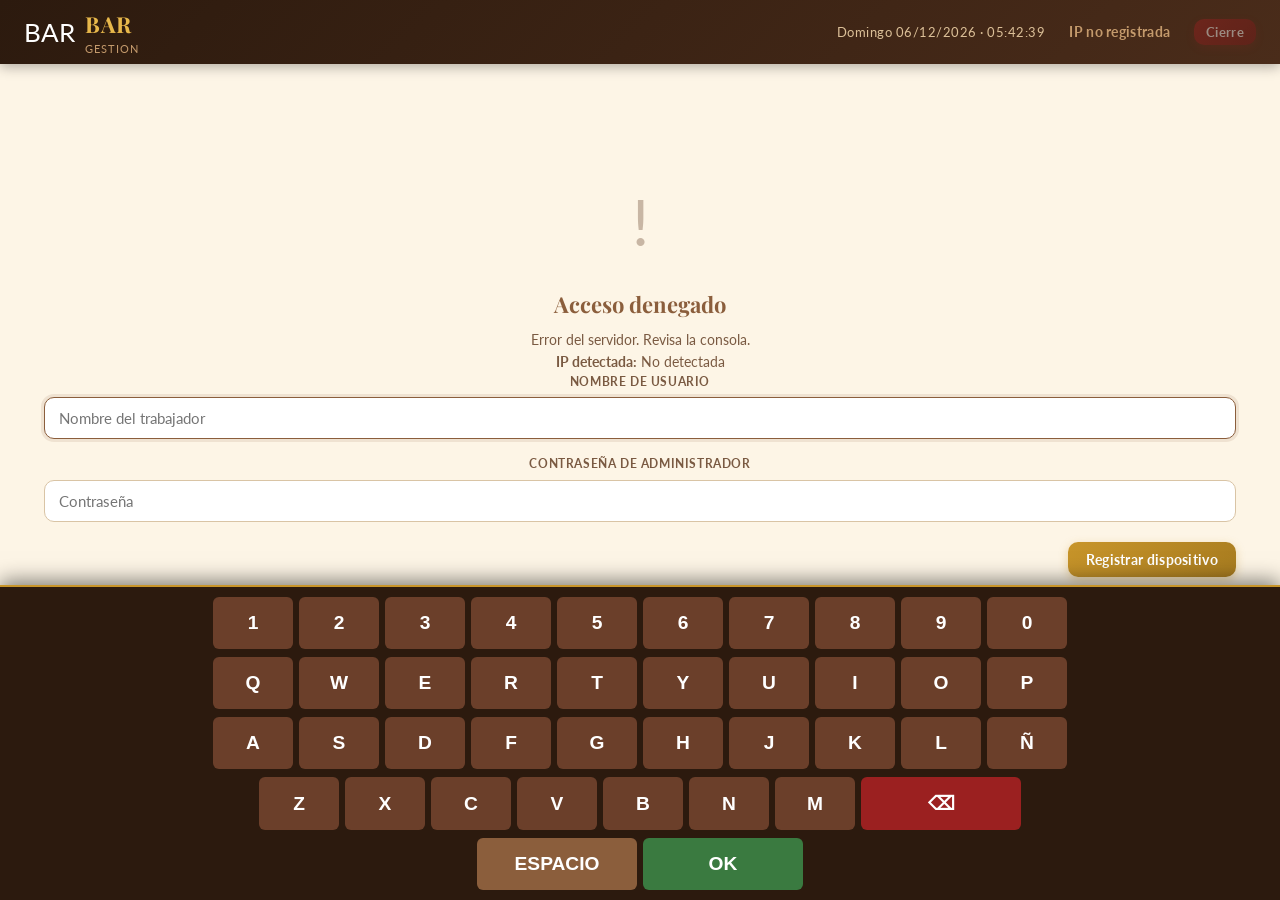
==== commit 0c7a9035: "20260617 - Teclado" ====
--- a/index.html
+++ b/index.html
@@ -5,6 +5,7 @@
   <meta name="viewport" content="width=device-width, initial-scale=1.0" />
   <title>Bar - Gestion de Mesas</title>
   <link rel="stylesheet" href="style.css" />
+  <link rel="stylesheet" href="keyboard.css" />
 </head>
 <body>
 
@@ -91,5 +92,6 @@
 
   <script src="api.js"></script>
   <script src="main.js"></script>
+  <script src="keyboard.js"></script>
 </body>
 </html>
--- a/style.css
+++ b/style.css
@@ -639,56 +639,100 @@
 .pedido-empty .pedido-empty-icon { font-size: 40px; margin-bottom: 10px; opacity: .35; }
 
 .pedido-linea {
+  background: #fff;
+  border: 1px solid var(--border-light);
+  padding: 16px;
+  border-radius: 12px;
+  display: flex;
+  flex-direction: column;
+  gap: 12px;
+}
+
+.pedido-linea-top {
+  display: flex;
+  align-items: center;
+  gap: 12px;
+}
+
+.pedido-qty-control {
+  display: flex;
+  align-items: center;
   background: var(--brown-50);
-  border: 1px solid var(--border-light);
-  padding: 14px 14px;
-  border-radius: 12px;
-  display: flex;
-  align-items: center;
-  gap: 8px;
+  border-radius: 8px;
+  padding: 2px;
+  border: 1px solid var(--border);
+  flex-shrink: 0;
+}
+
+.qty-btn {
+  width: 44px;
+  height: 44px;
+  border: none;
+  background: white;
+  color: var(--brown-800);
+  font-size: 20px;
+  font-weight: bold;
+  border-radius: 6px;
+  cursor: pointer;
+  display: flex;
+  align-items: center;
+  justify-content: center;
+  box-shadow: 0 1px 3px rgba(0,0,0,0.1);
+  transition: all 0.1s;
+}
+
+.qty-btn:active {
+  background: var(--gold);
+  color: white;
+  transform: scale(0.95);
 }
 
 .pedido-linea-qty {
-  width: 26px; height: 26px;
-  background: var(--brown-700);
-  color: #fff;
-  border-radius: 6px;
-  display: flex; align-items: center; justify-content: center;
-  font-size: 12px;
-  font-weight: 700;
-  flex-shrink: 0;
+  min-width: 36px;
+  text-align: center;
+  font-weight: 700;
+  font-size: 18px;
+  color: var(--brown-800);
 }
 
 .pedido-linea-nombre {
   flex: 1;
-  font-size: 14px;
-  font-weight: 700;
+  font-weight: 600;
+  font-size: 16px;
   color: var(--brown-800);
-  line-height: 1.3;
 }
 
 .pedido-linea-subtotal {
   font-family: var(--font-display);
   font-weight: 700;
-  color: var(--brown-700);
-  font-size: 15px;
-  min-width: 52px;
+  color: var(--gold);
+  font-size: 18px;
+  min-width: 60px;
   text-align: right;
 }
 
 .pedido-linea-del {
-  width: 22px; height: 22px;
+  width: 44px;
+  height: 44px;
   border: none;
-  background: transparent;
-  color: var(--text-light);
+  background: var(--danger-bg);
+  color: var(--danger);
+  border-radius: 8px;
   cursor: pointer;
-  border-radius: 4px;
-  display: flex; align-items: center; justify-content: center;
-  font-size: 16px;
-  transition: all .15s;
+  display: flex;
+  align-items: center;
+  justify-content: center;
+  font-size: 20px;
+  transition: all 0.1s;
   flex-shrink: 0;
-}
-.pedido-linea-del:hover { background: var(--danger-bg); color: var(--danger); }
+  font-weight: bold;
+}
+
+.pedido-linea-del:active {
+  background: var(--danger);
+  color: white;
+  transform: scale(0.95);
+}
 
 .pedido-footer {
   border-top: 2px solid var(--border);
--- a/keyboard.css
+++ b/keyboard.css
@@ -0,0 +1,67 @@
+/* keyboard.css */
+.virtual-keyboard {
+  position: fixed;
+  bottom: 0;
+  left: 0;
+  width: 100%;
+  background: var(--brown-800, #2C1A0E);
+  padding: 10px;
+  box-shadow: 0 -4px 20px rgba(0,0,0,0.5);
+  display: none; /* Se activa por JS */
+  flex-direction: column;
+  gap: 8px;
+  z-index: 9999;
+  user-select: none;
+  border-top: 2px solid var(--gold, #C8952A);
+}
+
+.keyboard-row {
+  display: flex;
+  justify-content: center;
+  gap: 6px;
+  width: 100%;
+}
+
+.key {
+  background: var(--brown-600, #6B3F2A);
+  color: #fff;
+  border: none;
+  border-radius: 6px;
+  padding: 15px 0;
+  flex: 1;
+  max-width: 80px;
+  font-size: 1.2rem;
+  font-weight: bold;
+  cursor: pointer;
+  transition: background 0.1s, transform 0.1s;
+  display: flex;
+  align-items: center;
+  justify-content: center;
+  text-transform: uppercase;
+}
+
+.key:active {
+  background: var(--gold, #C8952A);
+  transform: translateY(2px);
+}
+
+.key.wide {
+  flex: 2;
+  max-width: 160px;
+  background: var(--brown-500, #8B5E3C);
+}
+
+.key.danger {
+  background: var(--danger, #9B2020);
+}
+
+.key.success {
+  background: var(--success, #3A7A40);
+}
+
+/* Solo mostrar en pantallas grandes (PC) si no es táctil */
+@media (pointer: fine) {
+  .virtual-keyboard.active {
+    display: flex;
+  }
+}
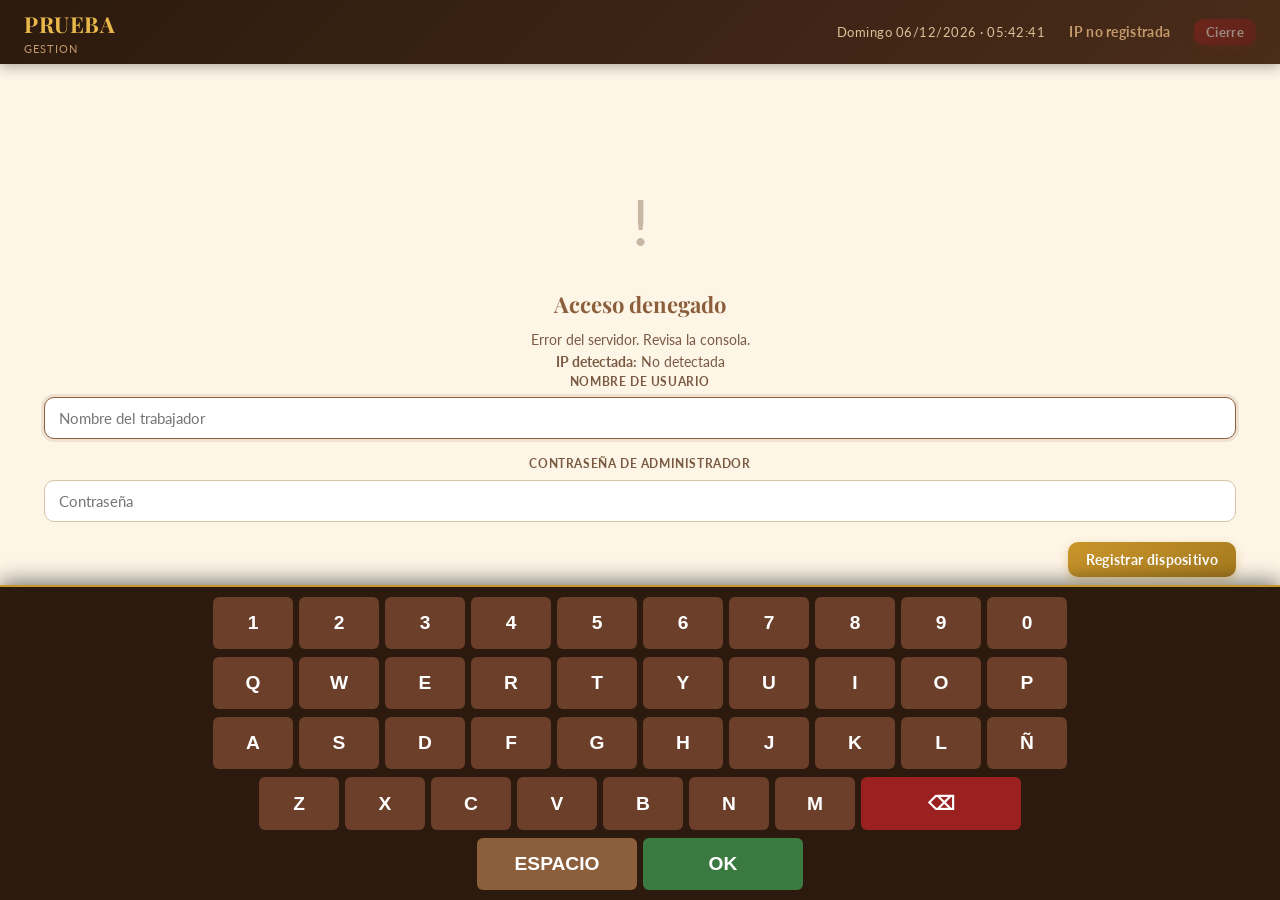
==== commit 626afcaa: "20260701 - Version Final 1.0" ====
--- a/index.html
+++ b/index.html
@@ -3,7 +3,7 @@
 <head>
   <meta charset="UTF-8" />
   <meta name="viewport" content="width=device-width, initial-scale=1.0" />
-  <title>Bar - Gestion de Mesas</title>
+  <title id="pageTitle">Bar - Gestion de Mesas</title>
   <link rel="stylesheet" href="style.css" />
   <link rel="stylesheet" href="keyboard.css" />
 </head>
@@ -11,9 +11,8 @@
 
   <header class="header">
     <div class="header-logo">
-      <span class="icon">BAR</span>
       <div>
-        <h1>BAR</h1>
+        <h1 id="barName">BAR</h1>
         <div class="subtitle">GESTION</div>
       </div>
     </div>
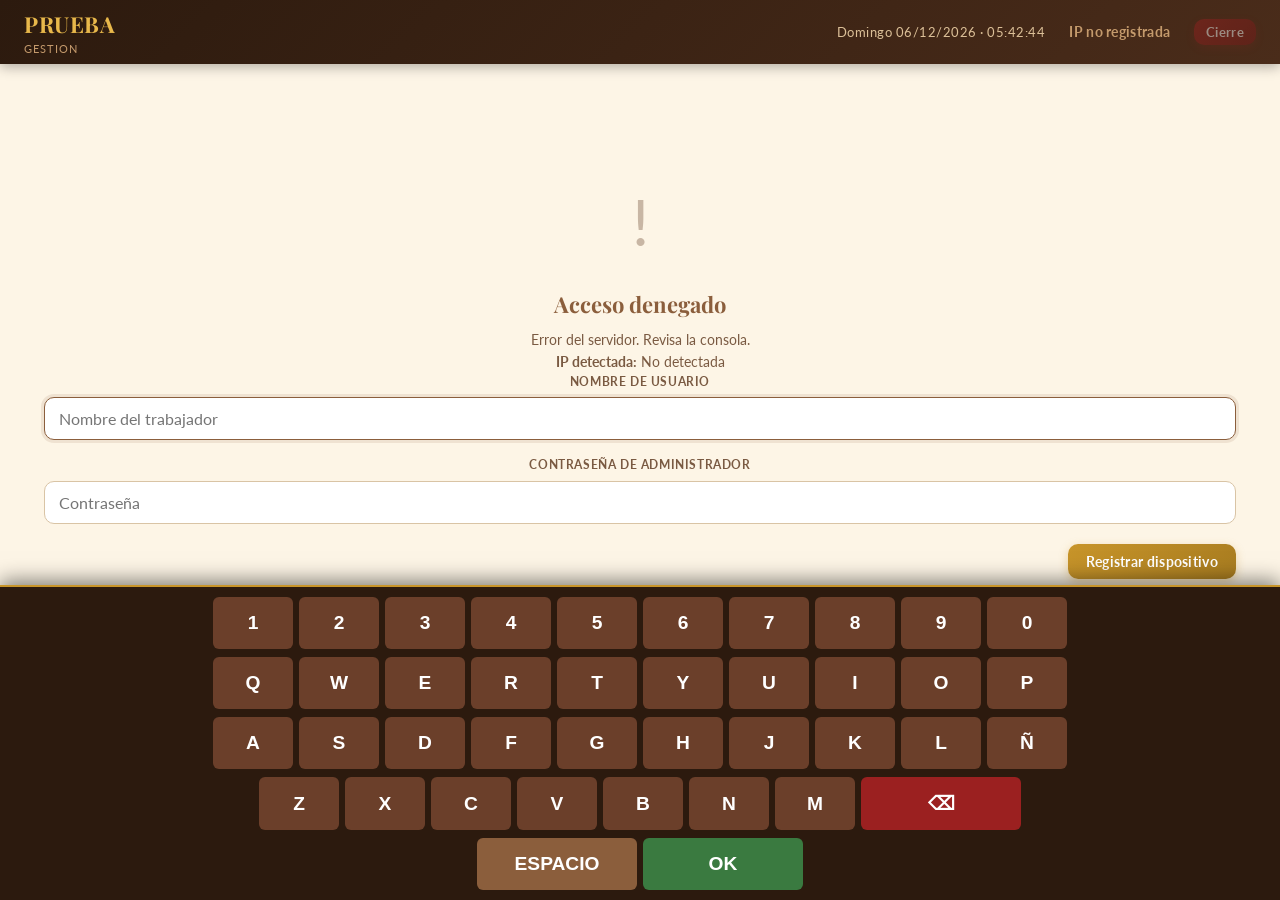
==== commit 5ffc79ed: "20260701 - Parche seguridad" ====
--- a/index.html
+++ b/index.html
@@ -2,10 +2,24 @@
 <html lang="es">
 <head>
   <meta charset="UTF-8" />
-  <meta name="viewport" content="width=device-width, initial-scale=1.0" />
+  <meta name="viewport" content="width=device-width, initial-scale=1.0, viewport-fit=cover, user-scalable=no, maximum-scale=1.0" />
+  <meta name="apple-mobile-web-app-capable" content="true" />
+  <meta name="apple-mobile-web-app-status-bar-style" content="black-translucent" />
+  <meta name="apple-mobile-web-app-title" content="Bar" />
+  <meta name="theme-color" content="#2C1A0E" />
+  <meta name="mobile-web-app-capable" content="true" />
   <title id="pageTitle">Bar - Gestion de Mesas</title>
   <link rel="stylesheet" href="style.css" />
   <link rel="stylesheet" href="keyboard.css" />
+  <style>
+    /* Prevenir zoom accidental en inputs */
+    input, textarea, select { font-size: 16px !important; }
+    /* Prevenir comportamientos por defecto en iOS */
+    body { -webkit-user-select: none; -webkit-touch-callout: none; }
+    input, textarea { -webkit-user-select: text; }
+    /* Safe areas para notches */
+    .header { padding-left: max(24px, env(safe-area-inset-left)); padding-right: max(24px, env(safe-area-inset-right)); }
+  </style>
 </head>
 <body>
 
--- a/style.css
+++ b/style.css
@@ -169,6 +169,18 @@
   border: 2px solid var(--brown-300);
 }
 .btn-outline:hover { background: var(--brown-50); border-color: var(--brown-400); }
+
+.btn-warning {
+  background: linear-gradient(135deg, #FFD700 0%, #FFC700 100%);
+  color: #1a0d06;
+  box-shadow: 0 4px 14px rgba(255, 215, 0, .45);
+  font-weight: 700;
+}
+.btn-warning:hover { 
+  background: linear-gradient(135deg, #FFED4E 0%, #FFD700 100%);
+  box-shadow: 0 6px 20px rgba(255, 215, 0, .55);
+  transform: translateY(-2px);
+}
 
 .btn-ghost {
   background: transparent;
@@ -1127,46 +1139,93 @@
 /* ─── RESPONSIVE ────────────────────────────────────────────── */
 .mesa-tabs { display: none; }
 
+@media (max-width: 1024px) {
+  .mesa-body {
+    grid-template-columns: 1fr 380px;
+  }
+}
+
 @media (max-width: 768px) {
-
-  .header { padding: 0 14px; height: 56px; }
+  /* ─── HEADER MÓVIL ────────────────────────────────────────── */
+  .header { 
+    padding: 0 12px; 
+    height: 56px; 
+    flex-wrap: nowrap;
+  }
+  .header-logo { gap: 6px; }
   .header-logo h1 { font-size: 18px; }
+  .header-logo .icon { font-size: 22px; }
   .header-logo .subtitle { display: none; }
   .header-clock { display: none; }
-
-  .page-main { padding: 16px 12px; }
-  .mesas-grid { grid-template-columns: repeat(auto-fill, minmax(150px, 1fr)); gap: 12px; }
-  .mesa-card { padding: 14px; }
-  .mesa-nombre { font-size: 17px; }
-
-  .mesa-header { padding: 10px 14px; gap: 8px; }
-  .mesa-header h2 { font-size: 18px; }
-  .mesa-header-left { gap: 8px; }
-  .toolbar-actions .btn-sm { padding: 5px 9px; font-size: 12px; }
-
+  .header-right { gap: 8px; }
+
+  /* ─── PÁGINA PRINCIPAL MÓVIL ────────────────────────────────── */
+  .page-main { padding: 12px 10px; }
+  .page-toolbar { 
+    margin-bottom: 16px; 
+    flex-direction: column;
+    align-items: flex-start;
+  }
+  .page-toolbar h2 { font-size: 20px; }
+  .toolbar-actions { 
+    width: 100%;
+    flex-direction: column;
+  }
+  .toolbar-actions .btn { width: 100%; }
+
+  .mesas-grid { 
+    grid-template-columns: repeat(auto-fill, minmax(120px, 1fr)); 
+    gap: 10px; 
+  }
+  .mesa-card { 
+    padding: 12px; 
+    min-height: 140px;
+    display: flex;
+    flex-direction: column;
+  }
+  .mesa-nombre { font-size: 16px; }
+  .mesa-card-meta { flex-direction: column; align-items: flex-start; gap: 8px; }
+  .mesa-total { font-size: 18px; }
+  .mesa-info { font-size: 12px; }
+
+  /* ─── PÁGINA DE MESA MÓVIL ────────────────────────────────── */
+  .page-mesa {
+    height: calc(100dvh - 56px);
+    display: flex;
+    flex-direction: column;
+    overflow: hidden;
+  }
+
+  .mesa-header { 
+    padding: 10px 12px; 
+    gap: 8px;
+    flex-direction: column;
+    align-items: flex-start;
+  }
+  .mesa-header h2 { font-size: 17px; }
+  .mesa-header-left { gap: 6px; flex-direction: column; align-items: flex-start; }
+  .toolbar-actions .btn-sm { padding: 6px 10px; font-size: 12px; }
+
+  /* ─── TABS PARA MÓVIL ────────────────────────────────────── */
   .mesa-tabs {
     display: flex;
     border-bottom: 2px solid var(--border);
     background: var(--bg-card);
     flex-shrink: 0;
     position: sticky;
-    top: 56px;
+    top: 0;
     z-index: 80;
-  }
-
-  .mesa-header {
-    position: sticky;
-    top: 0;
-    z-index: 90;
+    gap: 0;
+    padding: 0;
   }
 
   .mesa-tab {
     flex: 1;
-    padding: 12px;
+    padding: 12px 10px;
     border: none;
     background: transparent;
     font-family: var(--font-body);
-    font-size: 14px;
+    font-size: 13px;
     font-weight: 700;
     color: var(--text-muted);
     cursor: pointer;
@@ -1176,7 +1235,9 @@
     display: flex;
     align-items: center;
     justify-content: center;
-    gap: 6px;
+    gap: 4px;
+    min-height: 44px;
+    touch-action: manipulation;
   }
 
   .mesa-tab.active {
@@ -1187,19 +1248,15 @@
   .tab-badge {
     background: var(--gold);
     color: var(--brown-900);
-    font-size: 11px;
+    font-size: 10px;
     font-weight: 700;
-    padding: 1px 7px;
+    padding: 2px 6px;
     border-radius: 20px;
-  }
-
-  .page-mesa {
-    height: calc(100dvh - 56px);
-    display: flex;
-    flex-direction: column;
-    overflow: hidden;
-  }
-
+    min-width: 20px;
+    text-align: center;
+  }
+
+  /* ─── BODY DE MESA MÓVIL ────────────────────────────────── */
   .mesa-body {
     flex: 1;
     display: block;
@@ -1217,8 +1274,14 @@
     transition: opacity .2s, transform .2s;
   }
 
-  .productos-panel { display: flex; flex-direction: column; }
-  .pedido-panel    { display: flex; flex-direction: column; }
+  .productos-panel { 
+    display: flex; 
+    flex-direction: column; 
+  }
+  .pedido-panel { 
+    display: flex; 
+    flex-direction: column; 
+  }
 
   .productos-panel.tab-hidden,
   .pedido-panel.tab-hidden {
@@ -1227,19 +1290,122 @@
     transform: translateX(20px);
   }
 
-  .qty-btn { width: 36px; height: 36px; font-size: 22px; }
-  .qty-val  { font-size: 16px; }
-  .producto-row { padding: 12px 10px; }
-  .prod-nombre  { font-size: 15px; }
-
-  /* Footer del pedido */
-  .pedido-footer { padding: 12px; }
-  .pedido-total-amount { font-size: 24px; }
-  .btn-lg { padding: 13px 20px; font-size: 15px; }
-
-  /* Toast abajo centrado */
-  .toast-container { right: 12px; left: 12px; bottom: 16px; }
-  .toast { max-width: 100%; }
+  /* ─── BOTONES TÁCTILES MÓVIL ────────────────────────────– */
+  .qty-btn { 
+    width: 40px; 
+    height: 40px; 
+    font-size: 20px;
+    min-height: 44px;
+    min-width: 44px;
+  }
+  .qty-val { font-size: 16px; }
+  
+  .producto-row { 
+    padding: 12px 10px;
+    min-height: 50px;
+    align-items: center;
+  }
+  .prod-nombre { font-size: 14px; }
+  .prod-precio { font-size: 14px; }
+
+  /* ─── BUSCADOR MÓVIL ────────────────────────────────────– */
+  .productos-search { padding: 12px 12px; }
+  .search-input { font-size: 16px; padding: 10px 12px; }
+  
+  .categorias-tabs { 
+    padding: 8px 12px; 
+    gap: 4px;
+  }
+  .cat-tab { 
+    padding: 6px 12px; 
+    font-size: 12px;
+    min-height: 36px;
+  }
+
+  /* ─── PEDIDO MÓVIL ────────────────────────────────────– */
+  .pedido-header { padding: 12px 14px; }
+  .pedido-header h3 { font-size: 16px; }
+  .pedido-lista { 
+    padding: 10px; 
+    gap: 8px;
+  }
+
+  .pedido-linea { 
+    padding: 12px; 
+    gap: 10px;
+  }
+  .pedido-linea-nombre { font-size: 15px; }
+  .pedido-linea-subtotal { font-size: 16px; }
+  .pedido-linea-del { 
+    width: 40px; 
+    height: 40px; 
+    min-height: 44px;
+    min-width: 44px;
+  }
+
+  /* ─── FOOTER PEDIDO MÓVIL ────────────────────────────────– */
+  .pedido-footer { 
+    padding: 14px 12px; 
+    border-top: 2px solid var(--border);
+  }
+  .pedido-total-amount { font-size: 26px; }
+  .pedido-total-row { margin-bottom: 12px; }
+
+  .btn-lg { 
+    padding: 12px 16px; 
+    font-size: 14px;
+    min-height: 44px;
+  }
+
+  /* ─── TOAST MÓVIL ────────────────────────────────────– */
+  .toast-container { 
+    right: 10px; 
+    left: 10px; 
+    bottom: 12px; 
+  }
+  .toast { 
+    max-width: 100%;
+    font-size: 13px;
+  }
+}
+
+/* ─── ULTRA MÓVIL (<480px) ────────────────────────────────– */
+@media (max-width: 480px) {
+  .header { padding: 0 10px; }
+  .header-logo h1 { font-size: 16px; }
+  
+  .page-main { padding: 10px 8px; }
+  .page-toolbar h2 { font-size: 18px; }
+  
+  .mesas-grid { 
+    grid-template-columns: repeat(auto-fill, minmax(100px, 1fr));
+    gap: 8px;
+  }
+  .mesa-card { padding: 10px; min-height: 120px; }
+  .mesa-nombre { font-size: 14px; }
+  .mesa-total { font-size: 16px; }
+  .mesa-card-meta { font-size: 12px; }
+
+  .mesa-header { padding: 8px 10px; }
+  .mesa-header h2 { font-size: 16px; }
+  
+  .mesa-tab { padding: 10px 8px; font-size: 12px; }
+  
+  .producto-row { font-size: 13px; }
+  .prod-nombre { font-size: 13px; }
+  .prod-precio { font-size: 12px; }
+  
+  .pedido-linea { padding: 10px; }
+  .pedido-linea-nome { font-size: 14px; }
+  
+  .btn { padding: 8px 14px; font-size: 13px; }
+  .btn-sm { padding: 6px 10px; font-size: 12px; }
+  .btn-lg { padding: 11px 14px; font-size: 13px; }
+  
+  .modal { 
+    width: 95vw; 
+    padding: 20px 14px; 
+  }
 }
 
 /* ─── MODAL COBRO ───────────────────────────────────────────── */
